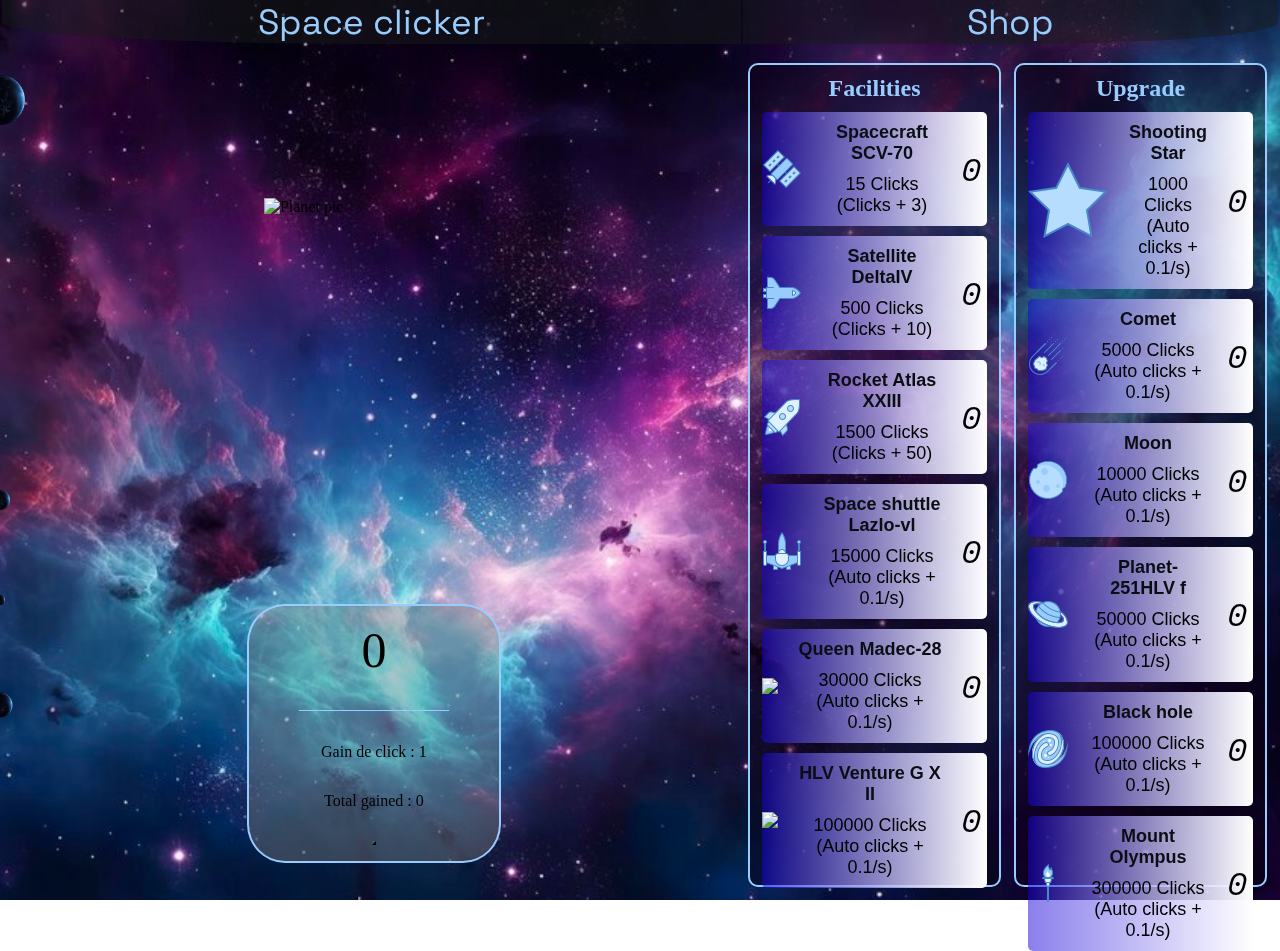
==== index.html @ 5573122a "Merge branch 'main' into gui" ====
<!DOCTYPE html>
<html lang="fr">

<head>
    <meta charset="UTF-8">
    <meta name="viewport" content="width=device-width, initial-scale=1.0">
    <link rel="stylesheet" href="src/styles.css">
    <script src="https://code.jquery.com/jquery-3.7.1.js"
        integrity="sha256-eKhayi8LEQwp4NKxN+CfCh+3qOVUtJn3QNZ0TciWLP4=" crossorigin="anonymous"></script>
    <script src="src/script.js"></script>
    <link rel="preconnect" href="https://fonts.googleapis.com">
    <link rel="preconnect" href="https://fonts.gstatic.com" crossorigin>
    <link href="https://fonts.googleapis.com/css2?family=Tilt+Neon&display=swap" rel="stylesheet">
    <link rel="preconnect" href="https://fonts.googleapis.com">
    <link rel="preconnect" href="https://fonts.gstatic.com" crossorigin>
    <link href="https://fonts.googleapis.com/css2?family=Space+Grotesk:wght@300..700&display=swap" rel="stylesheet">
    <link
        href="https://fonts.googleapis.com/css2?family=Jersey+15&family=Space+Mono:ital,wght@0,400;0,700;1,400;1,700&display=swap"
        rel="stylesheet">

    <title>Clicker</title>
</head>

<body>
    <header>
        <div id="title_rect">
            <p id="title">Space clicker</p>
        </div>
        <div id="shop_rect">
            <p id="shop">Shop</p>
        </div>
    </header>
    <main>
        <!-- BACK -->
        <article class="article-back">
            <img src="image/planet2.png" alt="planet" class="planet2">
            <img src="image/planet2.png" alt="planet" class="planet3">
            <img src="image/planet2.png" alt="planet" class="planet4">
            <img src="image/planet2.png" alt="planet" class="planet5">
        </article>

        <article class="article-front">

        <!-- FRONT -->
        <section class="click">

            <!-- Main Planet section-->
            <div id="div-planet">
                <div id="div-animation">
                    <img src="/image/planet11.gif" alt="Planet pic" id="clicker">
                </div>
            </div>

            <!-- Click section-->
            <div id="rect-click">
                <p id="clickCount">0</p>
                <hr>
                <p id="perClick">Gain de click : 1</p>
                <p id="totalClick">Total gained : 0</p>
                <button class="button" onclick="clearGameData()"></button>
            </div>
        </section>

            <!-- Facilities -->
            <section class="facilities" id="facilities">
            </section>

            <!-- Upgrade -->
            <section class="upgrade" id="upgrade">
            </section>


        </article>
    </main>
</body>

</html>
---- src/styles.css ----
/***** GENERAL *****/


* {
    margin: 0;
    padding: 0;
}

body {
    display: flex;
    flex-direction: row;
    height: 100vh;
    background-repeat: no-repeat;
    background-size: cover;
    background-position: center;
    background-image: url('/image/background.jpg');
    background-size: cover;
}

hr {
    width: 60%;
   background-color: rgb(152, 204, 253); 
   border: none;
   height: 1px;
}


header {
    display: flex;
    align-items: center;
    width: 100%;
    position: fixed;
    font-family: "Space Grotesk", sans-serif;
}

#title_rect {
    margin: 0 1px 0 2px;
    background-color:rgba(24, 25, 26, 0.5);
    border-radius: 0 0 0 50%;
    width: 58%;
}

#title {
    text-align: center;
    color: rgb(152, 204, 253); 
    font-size: 35px;
}

#shop_rect {
    margin: 0 2px 0 1px;
    background-color:rgba(24, 25, 26, 0.5);
    border-radius: 0 0 50% 0;
    width: 42%;
}

#shop {
    text-align: center;
    color: rgb(152, 204, 253); 
    font-size: 35px;
    border-radius: 0 0 10% 10%;
}

main {
    margin-top: 50px;
    display: flex;
    flex: 1;
}

/***** MAIN PLANET & CLICK *****/

/*** Planet Section ***/

.click {
    width: 60%;
    display: flex;
    flex-direction: column;
    align-items: center;
}

.rect-click p {
    margin: 0px;
}

#clickCount {
    font-size: 50px;
    margin: 0
}

#rect-click {
    display: flex;
    flex-direction: column;
    width: 250px;
    height: 30%;
    background-color: rgba(128, 128, 128, 0.4);
    align-items: center;
    justify-content: space-around;
    margin: 5%;
    border-radius: 15%;
    border: 2px solid rgb(152, 204, 253); 

}

/*** Click Section ***/

#div-planet {
    display: flex;
    flex: 1;
    height: 60%;
    align-items: center;
}

/***** FACILITIES & UPGRADE *****/

/* Facilities */

button {
    background-color: transparent;
}

.BonusTitle {
    color: rgb(152, 204, 253);
    margin-top: 10px;
}

.facilities,
.upgrade {
    border: 2px solid rgb(152, 204, 253);
    background-color: rgba(10, 0, 19, 0.5);
    display: flex;
    flex-direction: column;
    align-items: center;
    width: 20%;
    margin: 1% 1% 1% 0;
    border-radius: 10px;
}

.facilities button,
.upgrade button {
    border: none;
    padding: 10px 20px;
    font-size: 16px;
    font-size: 18px;
    width: 100%
}


.F-title{
    font-weight: 600;
    color: rgb(10, 14, 19); ;
    align-items: center;
    margin-bottom: 10px;
}

.buttonclicked {
    margin-right: 5px;
}

.div_button {
    font-size: 32px;
    font-family: "Space Mono", monospace;
    font-weight: 400;
    font-style: italic;
    display: flex;
    flex-direction: row-reverse;
    align-items: center;
    border-radius: 5px;
    background: linear-gradient(to right, rgba(22, 0, 217, 0.5), rgba(255, 255, 255, 1));
    margin:10px 0 0;
    cursor: pointer;
    width: 90%;

}

#clicker {
    width: 220px;
    height: 220px;
    cursor: pointer;
    position: absolute;
    top: 50%;
    left: 50%;
    transform: translate(-50%, -50%);
}

/***** ANIMATION *****/

.article-back {
    position: absolute;
    z-index: 1;
    width: 100;
}

.article-front {
    z-index: 2;
    display: flex;
    flex-direction: row;
    width: 100%;
}


/* Main Planet */

#div-animation {
    position: relative;
    width: 200px;
    height: 200px;
}

/* Background planets */

.planet2,
.planet3,
.planet4,
.planet5 {
    position: absolute;
    top: 80%;
    left: 50%;
    transform: translate(-50%, -50%);
}

.planet2 {
    margin-top: 50px;
    width: 50px;
    height: auto;
    animation: slideLeft 20s linear infinite;
}

.planet3 {
    margin-top: 550px;
    width: 10px;
    height: auto;
    animation: slideLeft 100s linear infinite;
}

.planet4 {
    margin-top: 655px;
    width: 25px;
    height: auto;
    animation: slideLeft 55s linear infinite;
}

.planet5 {
    margin-top: 450px;
    width: 20px;
    height: auto;
    animation: slideRight 100s linear infinite;
}


@keyframes slideLeft {
    0% {
        top: 100%;
        /* Début de l'animation, à droite de la fenêtre */
    }

    100% {
        left: calc(90vw + 100px);
        /* Fin de l'animation, déplacé tout à gauche */
    }
}


@keyframes slideRight {
    100% {
        left: -90%;
    }

    0% {
        left: calc(90vw + 100px);
    }
}
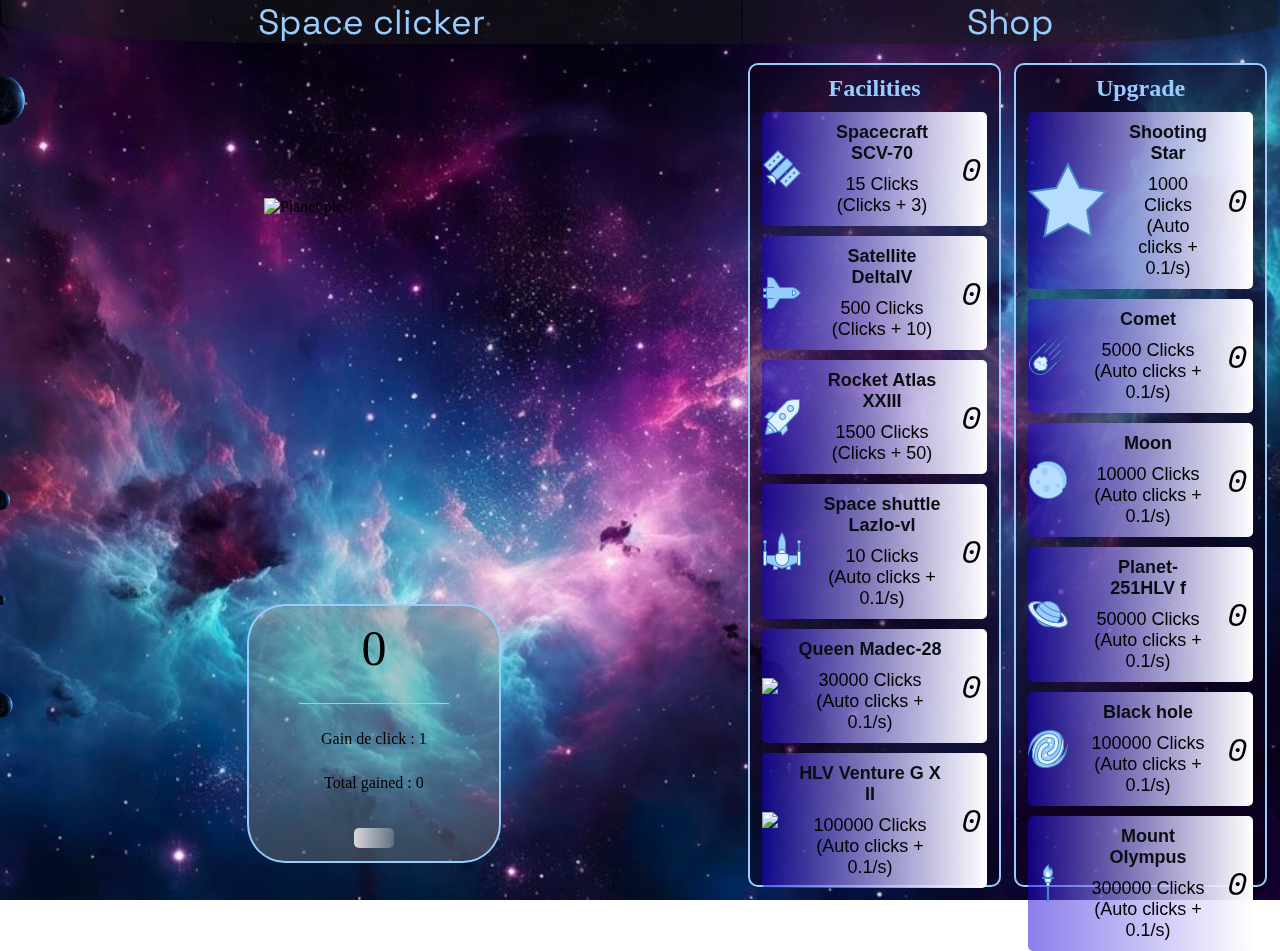
==== commit f9383c3b: "[Modifier] classe du bouton reset + clique automatique v1" ====
--- a/index.html
+++ b/index.html
@@ -57,7 +57,7 @@
                 <hr>
                 <p id="perClick">Gain de click : 1</p>
                 <p id="totalClick">Total gained : 0</p>
-                <button class="button" onclick="clearGameData()"></button>
+                <button class="button_reset" onclick="clearGameData()"></button>
             </div>
         </section>
 
--- a/src/styles.css
+++ b/src/styles.css
@@ -97,6 +97,15 @@
     margin: 5%;
     border-radius: 15%;
     border: 2px solid rgb(152, 204, 253); 
+}
+.button_reset{
+    background: linear-gradient(to right, rgba(255, 255, 255, 0.8), rgba(255, 255, 255, 0.2));
+    border: none;
+    border-radius: 5px;
+    padding: 10px 20px;
+    font-size: 16px;
+    margin: 10px 10px 0 10px;
+    cursor: pointer;
 
 }
 
@@ -116,6 +125,7 @@
 button {
     background-color: transparent;
 }
+
 
 .BonusTitle {
     color: rgb(152, 204, 253);
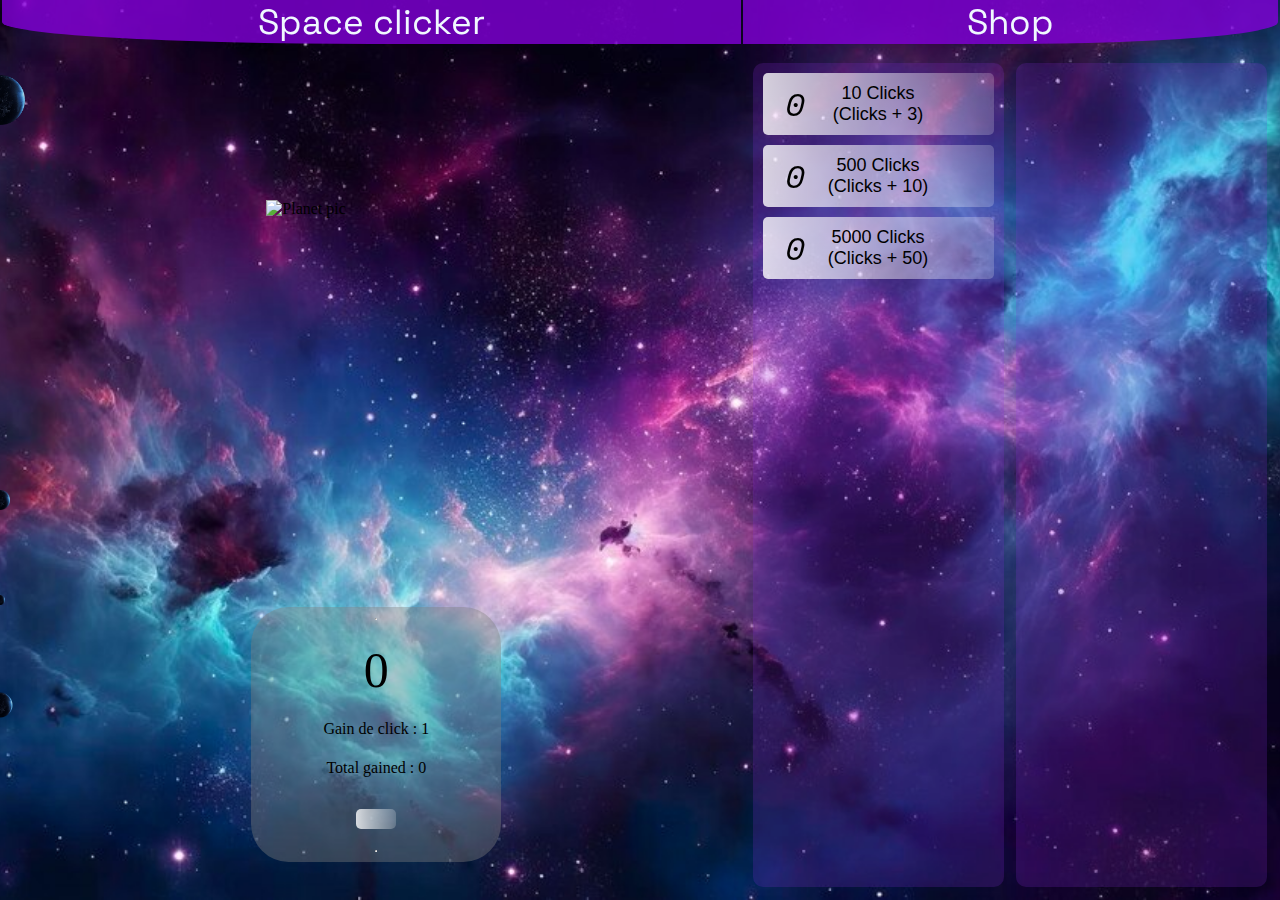
==== commit 71707b1a: "[Ajouter] Element hover bouton" ====
--- a/index.html
+++ b/index.html
@@ -8,9 +8,6 @@
     <script src="https://code.jquery.com/jquery-3.7.1.js"
         integrity="sha256-eKhayi8LEQwp4NKxN+CfCh+3qOVUtJn3QNZ0TciWLP4=" crossorigin="anonymous"></script>
     <script src="src/script.js"></script>
-    <link rel="preconnect" href="https://fonts.googleapis.com">
-    <link rel="preconnect" href="https://fonts.gstatic.com" crossorigin>
-    <link href="https://fonts.googleapis.com/css2?family=Tilt+Neon&display=swap" rel="stylesheet">
     <link rel="preconnect" href="https://fonts.googleapis.com">
     <link rel="preconnect" href="https://fonts.gstatic.com" crossorigin>
     <link href="https://fonts.googleapis.com/css2?family=Space+Grotesk:wght@300..700&display=swap" rel="stylesheet">
@@ -53,23 +50,22 @@
 
             <!-- Click section-->
             <div id="rect-click">
+                <hr>
                 <p id="clickCount">0</p>
-                <hr>
                 <p id="perClick">Gain de click : 1</p>
                 <p id="totalClick">Total gained : 0</p>
-                <button class="button_reset" onclick="clearGameData()"></button>
+                <button class="button" onclick="clearGameData()"></button>
+                <hr>
             </div>
         </section>
 
-            <!-- Facilities -->
-            <section class="facilities" id="facilities">
-            </section>
+        <!-- Facilities -->
+        <section class="facilities" id="facilities">
+        </section>
 
-            <!-- Upgrade -->
-            <section class="upgrade" id="upgrade">
-            </section>
-
-
+        <!-- Upgrade -->
+        <section class="upgrade" id="upgrade">
+        </section>
         </article>
     </main>
 </body>
--- a/src/styles.css
+++ b/src/styles.css
@@ -1,6 +1,4 @@
 /***** GENERAL *****/
-
-
 * {
     margin: 0;
     padding: 0;
@@ -17,14 +15,6 @@
     background-size: cover;
 }
 
-hr {
-    width: 60%;
-   background-color: rgb(152, 204, 253); 
-   border: none;
-   height: 1px;
-}
-
-
 header {
     display: flex;
     align-items: center;
@@ -35,27 +25,27 @@
 
 #title_rect {
     margin: 0 1px 0 2px;
-    background-color:rgba(24, 25, 26, 0.5);
+    background-color: rgba(130, 0, 217, 0.8);
     border-radius: 0 0 0 50%;
     width: 58%;
 }
 
 #title {
     text-align: center;
-    color: rgb(152, 204, 253); 
+    color: aliceblue;
     font-size: 35px;
 }
 
 #shop_rect {
     margin: 0 2px 0 1px;
-    background-color:rgba(24, 25, 26, 0.5);
+    background-color: rgba(130, 0, 217, 0.8);
     border-radius: 0 0 50% 0;
     width: 42%;
 }
 
 #shop {
     text-align: center;
-    color: rgb(152, 204, 253); 
+    color: aliceblue;
     font-size: 35px;
     border-radius: 0 0 10% 10%;
 }
@@ -96,9 +86,31 @@
     justify-content: space-around;
     margin: 5%;
     border-radius: 15%;
-    border: 2px solid rgb(152, 204, 253); 
-}
-.button_reset{
+}
+
+/*** Click Section ***/
+
+#div-planet {
+    display: flex;
+    flex: 1;
+    height: 60%;
+    align-items: center;
+}
+
+/***** facilities & UPGRADE *****/
+
+.facilities,
+.upgrade {
+    background-color: rgba(138, 43, 226, 0.2);
+    display: flex;
+    flex-direction: column;
+    width: 20%;
+    margin: 1% 1% 1% 0;
+    border-radius: 10px;
+}
+
+.facilities button,
+.upgrade button {
     background: linear-gradient(to right, rgba(255, 255, 255, 0.8), rgba(255, 255, 255, 0.2));
     border: none;
     border-radius: 5px;
@@ -106,63 +118,32 @@
     font-size: 16px;
     margin: 10px 10px 0 10px;
     cursor: pointer;
-
-}
-
-/*** Click Section ***/
-
-#div-planet {
-    display: flex;
-    flex: 1;
-    height: 60%;
-    align-items: center;
-}
-
-/***** FACILITIES & UPGRADE *****/
-
-/* Facilities */
-
-button {
-    background-color: transparent;
-}
-
-
-.BonusTitle {
-    color: rgb(152, 204, 253);
-    margin-top: 10px;
-}
-
-.facilities,
-.upgrade {
-    border: 2px solid rgb(152, 204, 253);
-    background-color: rgba(10, 0, 19, 0.5);
-    display: flex;
-    flex-direction: column;
-    align-items: center;
-    width: 20%;
-    margin: 1% 1% 1% 0;
-    border-radius: 10px;
-}
-
-.facilities button,
-.upgrade button {
-    border: none;
-    padding: 10px 20px;
-    font-size: 16px;
     font-size: 18px;
     width: 100%
 }
 
-
-.F-title{
-    font-weight: 600;
-    color: rgb(10, 14, 19); ;
-    align-items: center;
-    margin-bottom: 10px;
-}
+.info {
+    position: absolute;
+    display: flex;
+    align-items: center;
+    justify-content: center;
+    right: 323px;
+    top: 80px;
+    height: 60px;
+    width: 100px;
+    text-align: center;
+    background: linear-gradient(to left, rgba(255, 255, 255, 0.8), rgba(255, 255, 255, 0.2));
+    border: none;
+    border-radius: 5px;
+    display: none;
+}
+
 
 .buttonclicked {
-    margin-right: 5px;
+    position: fixed;
+    z-index: 1;
+    right: 37%;
+    margin-top: 10px;
 }
 
 .div_button {
@@ -171,14 +152,22 @@
     font-weight: 400;
     font-style: italic;
     display: flex;
-    flex-direction: row-reverse;
-    align-items: center;
+    align-items: center;
+}
+
+
+.button {
+    background: linear-gradient(to right, rgba(255, 255, 255, 0.8), rgba(255, 255, 255, 0.2));
+    border: none;
     border-radius: 5px;
-    background: linear-gradient(to right, rgba(22, 0, 217, 0.5), rgba(255, 255, 255, 1));
-    margin:10px 0 0;
+    padding: 10px 20px;
+    font-size: 16px;
+    margin: 10px 10px 0 10px;
     cursor: pointer;
-    width: 90%;
-
+}
+
+.button:hover .info{
+    display: block;
 }
 
 #clicker {
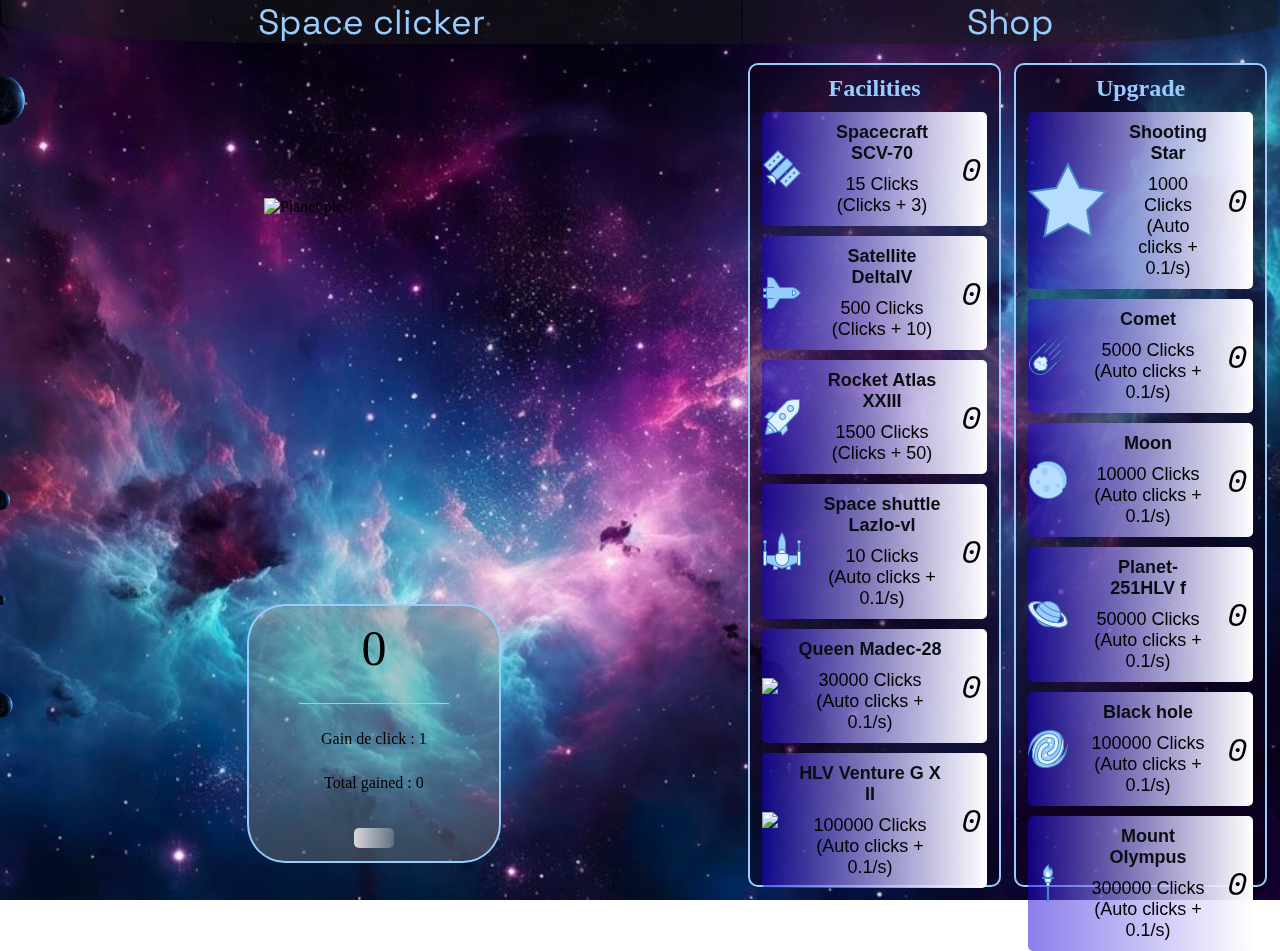
==== commit d520bb45: "Merge branch 'main' into upgrade" ====
--- a/index.html
+++ b/index.html
@@ -8,6 +8,9 @@
     <script src="https://code.jquery.com/jquery-3.7.1.js"
         integrity="sha256-eKhayi8LEQwp4NKxN+CfCh+3qOVUtJn3QNZ0TciWLP4=" crossorigin="anonymous"></script>
     <script src="src/script.js"></script>
+    <link rel="preconnect" href="https://fonts.googleapis.com">
+    <link rel="preconnect" href="https://fonts.gstatic.com" crossorigin>
+    <link href="https://fonts.googleapis.com/css2?family=Tilt+Neon&display=swap" rel="stylesheet">
     <link rel="preconnect" href="https://fonts.googleapis.com">
     <link rel="preconnect" href="https://fonts.gstatic.com" crossorigin>
     <link href="https://fonts.googleapis.com/css2?family=Space+Grotesk:wght@300..700&display=swap" rel="stylesheet">
@@ -50,12 +53,11 @@
 
             <!-- Click section-->
             <div id="rect-click">
+                <p id="clickCount">0</p>
                 <hr>
-                <p id="clickCount">0</p>
                 <p id="perClick">Gain de click : 1</p>
                 <p id="totalClick">Total gained : 0</p>
-                <button class="button" onclick="clearGameData()"></button>
-                <hr>
+                <button class="button_reset" onclick="clearGameData()"></button>
             </div>
         </section>
 
@@ -63,9 +65,11 @@
         <section class="facilities" id="facilities">
         </section>
 
-        <!-- Upgrade -->
-        <section class="upgrade" id="upgrade">
-        </section>
+            <!-- Upgrade -->
+            <section class="upgrade" id="upgrade">
+            </section>
+
+
         </article>
     </main>
 </body>
--- a/src/styles.css
+++ b/src/styles.css
@@ -1,4 +1,6 @@
 /***** GENERAL *****/
+
+
 * {
     margin: 0;
     padding: 0;
@@ -15,6 +17,14 @@
     background-size: cover;
 }
 
+hr {
+    width: 60%;
+   background-color: rgb(152, 204, 253); 
+   border: none;
+   height: 1px;
+}
+
+
 header {
     display: flex;
     align-items: center;
@@ -25,27 +35,27 @@
 
 #title_rect {
     margin: 0 1px 0 2px;
-    background-color: rgba(130, 0, 217, 0.8);
+    background-color:rgba(24, 25, 26, 0.5);
     border-radius: 0 0 0 50%;
     width: 58%;
 }
 
 #title {
     text-align: center;
-    color: aliceblue;
+    color: rgb(152, 204, 253); 
     font-size: 35px;
 }
 
 #shop_rect {
     margin: 0 2px 0 1px;
-    background-color: rgba(130, 0, 217, 0.8);
+    background-color:rgba(24, 25, 26, 0.5);
     border-radius: 0 0 50% 0;
     width: 42%;
 }
 
 #shop {
     text-align: center;
-    color: aliceblue;
+    color: rgb(152, 204, 253); 
     font-size: 35px;
     border-radius: 0 0 10% 10%;
 }
@@ -86,31 +96,9 @@
     justify-content: space-around;
     margin: 5%;
     border-radius: 15%;
-}
-
-/*** Click Section ***/
-
-#div-planet {
-    display: flex;
-    flex: 1;
-    height: 60%;
-    align-items: center;
-}
-
-/***** facilities & UPGRADE *****/
-
-.facilities,
-.upgrade {
-    background-color: rgba(138, 43, 226, 0.2);
-    display: flex;
-    flex-direction: column;
-    width: 20%;
-    margin: 1% 1% 1% 0;
-    border-radius: 10px;
-}
-
-.facilities button,
-.upgrade button {
+    border: 2px solid rgb(152, 204, 253); 
+}
+.button_reset{
     background: linear-gradient(to right, rgba(255, 255, 255, 0.8), rgba(255, 255, 255, 0.2));
     border: none;
     border-radius: 5px;
@@ -118,32 +106,63 @@
     font-size: 16px;
     margin: 10px 10px 0 10px;
     cursor: pointer;
+
+}
+
+/*** Click Section ***/
+
+#div-planet {
+    display: flex;
+    flex: 1;
+    height: 60%;
+    align-items: center;
+}
+
+/***** FACILITIES & UPGRADE *****/
+
+/* Facilities */
+
+button {
+    background-color: transparent;
+}
+
+
+.BonusTitle {
+    color: rgb(152, 204, 253);
+    margin-top: 10px;
+}
+
+.facilities,
+.upgrade {
+    border: 2px solid rgb(152, 204, 253);
+    background-color: rgba(10, 0, 19, 0.5);
+    display: flex;
+    flex-direction: column;
+    align-items: center;
+    width: 20%;
+    margin: 1% 1% 1% 0;
+    border-radius: 10px;
+}
+
+.facilities button,
+.upgrade button {
+    border: none;
+    padding: 10px 20px;
+    font-size: 16px;
     font-size: 18px;
     width: 100%
 }
 
-.info {
-    position: absolute;
-    display: flex;
-    align-items: center;
-    justify-content: center;
-    right: 323px;
-    top: 80px;
-    height: 60px;
-    width: 100px;
-    text-align: center;
-    background: linear-gradient(to left, rgba(255, 255, 255, 0.8), rgba(255, 255, 255, 0.2));
-    border: none;
-    border-radius: 5px;
-    display: none;
-}
-
+
+.F-title{
+    font-weight: 600;
+    color: rgb(10, 14, 19); ;
+    align-items: center;
+    margin-bottom: 10px;
+}
 
 .buttonclicked {
-    position: fixed;
-    z-index: 1;
-    right: 37%;
-    margin-top: 10px;
+    margin-right: 5px;
 }
 
 .div_button {
@@ -152,18 +171,13 @@
     font-weight: 400;
     font-style: italic;
     display: flex;
-    align-items: center;
-}
-
-
-.button {
-    background: linear-gradient(to right, rgba(255, 255, 255, 0.8), rgba(255, 255, 255, 0.2));
-    border: none;
+    flex-direction: row-reverse;
+    align-items: center;
     border-radius: 5px;
-    padding: 10px 20px;
-    font-size: 16px;
-    margin: 10px 10px 0 10px;
+    background: linear-gradient(to right, rgba(22, 0, 217, 0.5), rgba(255, 255, 255, 1));
+    margin:10px 0 0;
     cursor: pointer;
+    width: 90%;
 }
 
 .button:hover .info{
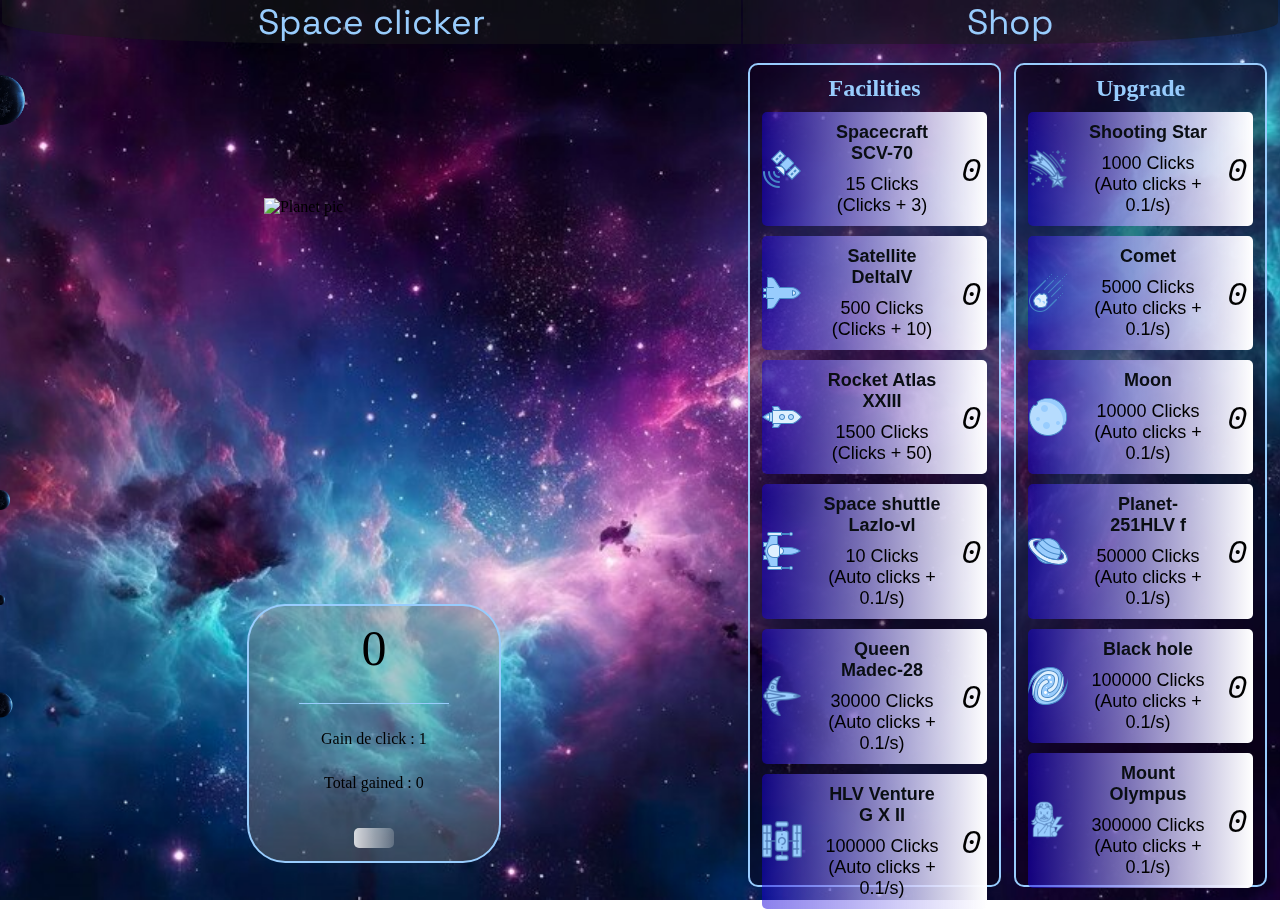
==== commit b5fe3e3c: "Merge branch 'main' into gui" ====
--- a/index.html
+++ b/index.html
@@ -61,9 +61,9 @@
             </div>
         </section>
 
-        <!-- Facilities -->
-        <section class="facilities" id="facilities">
-        </section>
+            <!-- Facilities -->
+            <section class="facilities" id="facilities">
+            </section>
 
             <!-- Upgrade -->
             <section class="upgrade" id="upgrade">
--- a/src/styles.css
+++ b/src/styles.css
@@ -178,10 +178,7 @@
     margin:10px 0 0;
     cursor: pointer;
     width: 90%;
-}
-
-.button:hover .info{
-    display: block;
+
 }
 
 #clicker {
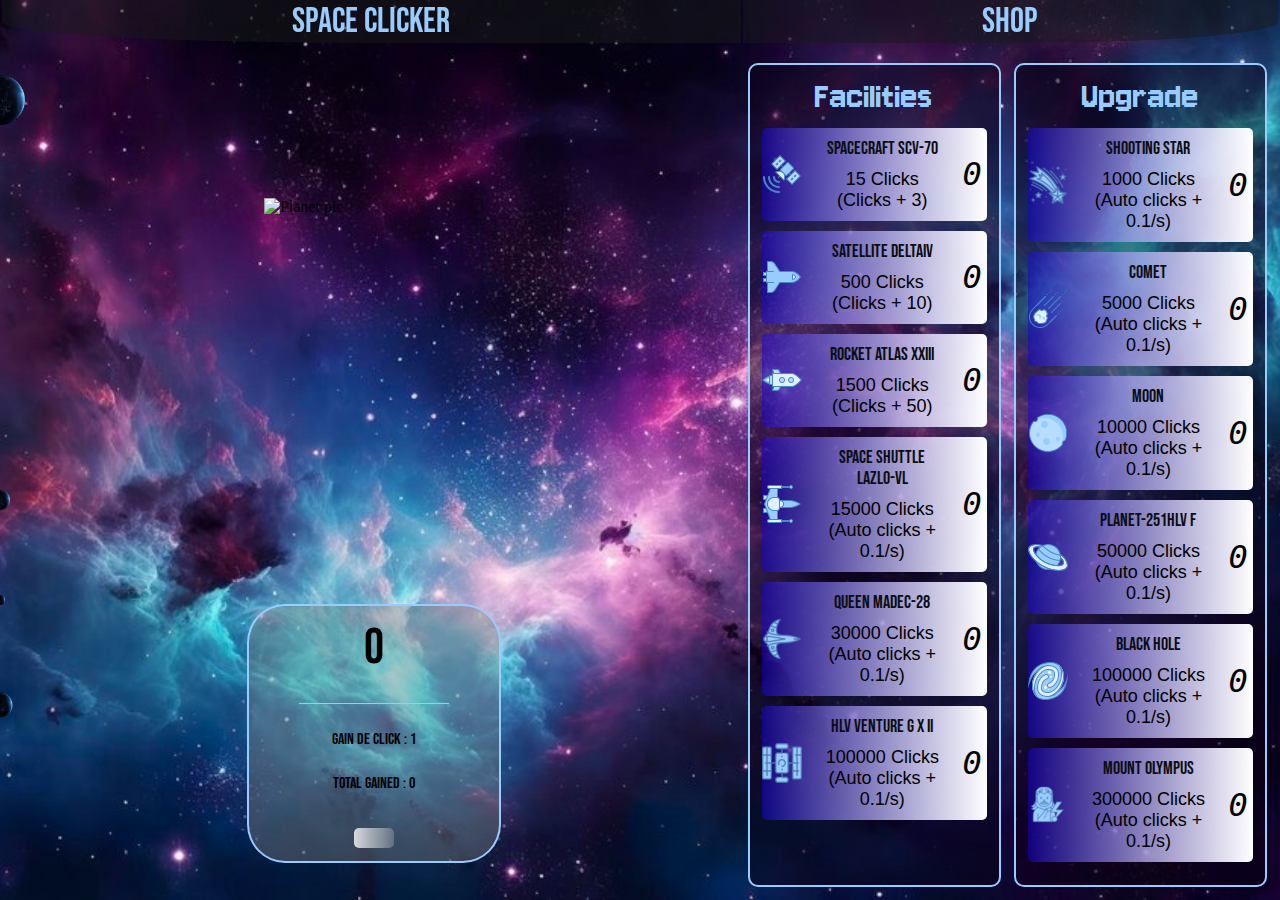
==== commit 25689c07: "[Ajouter] la police" ====
--- a/index.html
+++ b/index.html
@@ -8,15 +8,10 @@
     <script src="https://code.jquery.com/jquery-3.7.1.js"
         integrity="sha256-eKhayi8LEQwp4NKxN+CfCh+3qOVUtJn3QNZ0TciWLP4=" crossorigin="anonymous"></script>
     <script src="src/script.js"></script>
+
     <link rel="preconnect" href="https://fonts.googleapis.com">
     <link rel="preconnect" href="https://fonts.gstatic.com" crossorigin>
-    <link href="https://fonts.googleapis.com/css2?family=Tilt+Neon&display=swap" rel="stylesheet">
-    <link rel="preconnect" href="https://fonts.googleapis.com">
-    <link rel="preconnect" href="https://fonts.gstatic.com" crossorigin>
-    <link href="https://fonts.googleapis.com/css2?family=Space+Grotesk:wght@300..700&display=swap" rel="stylesheet">
-    <link
-        href="https://fonts.googleapis.com/css2?family=Jersey+15&family=Space+Mono:ital,wght@0,400;0,700;1,400;1,700&display=swap"
-        rel="stylesheet">
+    <link href="https://fonts.googleapis.com/css2?family=Bebas+Neue&family=Jersey+10&display=swap" rel="stylesheet">
 
     <title>Clicker</title>
 </head>
--- a/src/styles.css
+++ b/src/styles.css
@@ -15,7 +15,9 @@
     background-position: center;
     background-image: url('/image/background.jpg');
     background-size: cover;
-}
+
+}
+
 
 hr {
     width: 60%;
@@ -30,7 +32,9 @@
     align-items: center;
     width: 100%;
     position: fixed;
-    font-family: "Space Grotesk", sans-serif;
+    font-family: "Bebas Neue", sans-serif;
+    font-weight: 400;
+    font-style: normal;
 }
 
 #title_rect {
@@ -83,7 +87,15 @@
 
 #clickCount {
     font-size: 50px;
-    margin: 0
+    margin: 0;
+    font-family: "Bebas Neue", sans-serif;
+
+}
+
+#totalClick, #perClick{
+    font-family: "Bebas Neue", sans-serif;
+    font-weight: 400;
+    font-style: normal;
 }
 
 #rect-click {
@@ -130,6 +142,10 @@
 .BonusTitle {
     color: rgb(152, 204, 253);
     margin-top: 10px;
+    font-family: "Jersey 10", sans-serif;
+    font-weight: 400;
+    font-style: normal;
+    font-size: 40px;
 }
 
 .facilities,
@@ -159,6 +175,9 @@
     color: rgb(10, 14, 19); ;
     align-items: center;
     margin-bottom: 10px;
+    font-family: "Bebas Neue", sans-serif;
+    font-weight: 400;
+    font-style: normal;
 }
 
 .buttonclicked {
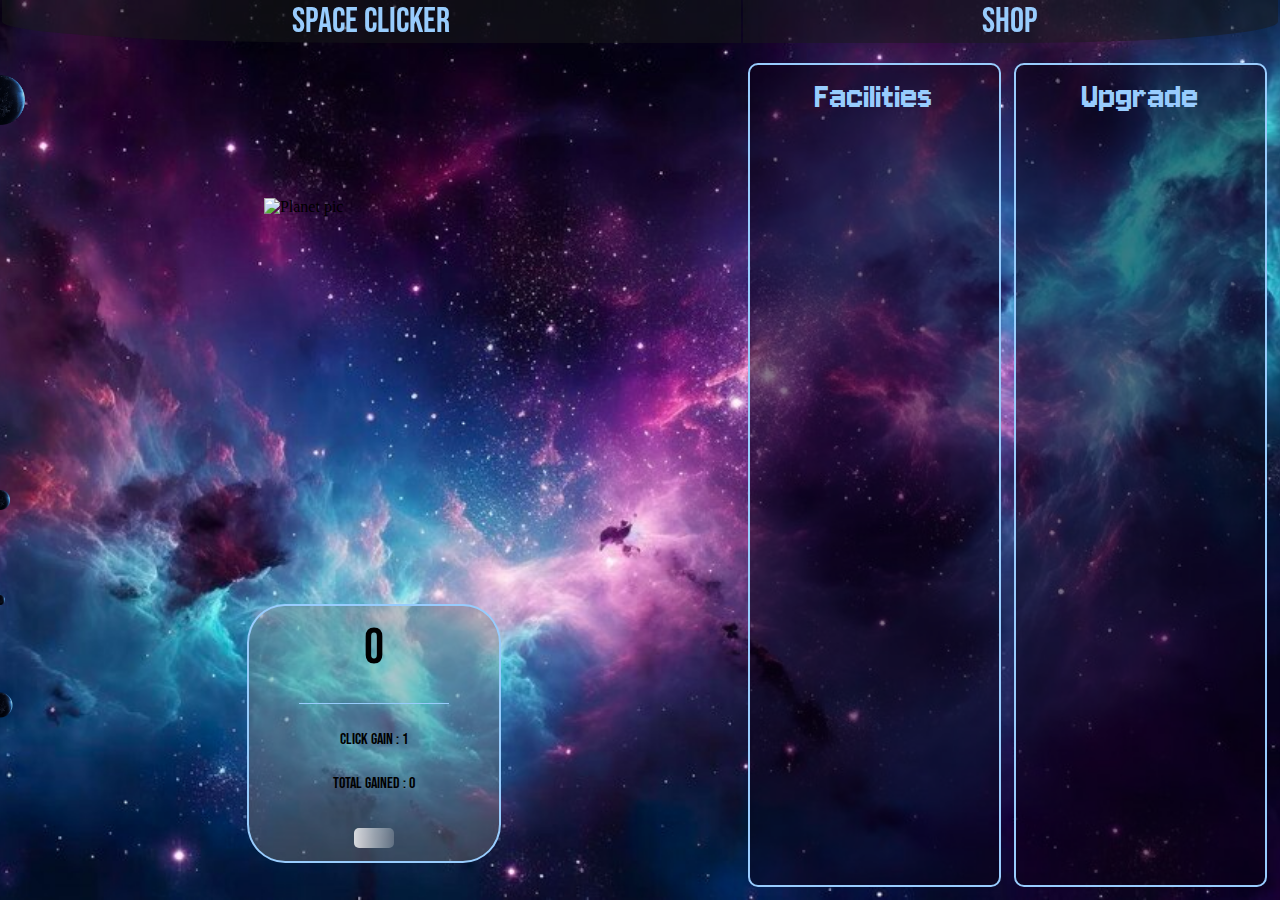
==== commit 8f253e9b: "[Afficher] les bonus un par un" ====
--- a/index.html
+++ b/index.html
@@ -50,7 +50,7 @@
             <div id="rect-click">
                 <p id="clickCount">0</p>
                 <hr>
-                <p id="perClick">Gain de click : 1</p>
+                <p id="perClick">Click Gain : 1</p>
                 <p id="totalClick">Total gained : 0</p>
                 <button class="button_reset" onclick="clearGameData()"></button>
             </div>
--- a/src/styles.css
+++ b/src/styles.css
@@ -97,6 +97,13 @@
     font-weight: 400;
     font-style: normal;
 }
+
+.click-desc{
+    font-family: "Bebas Neue", sans-serif;
+    font-weight: 400;
+    font-style: normal;
+}
+
 
 #rect-click {
     display: flex;
@@ -170,7 +177,7 @@
 }
 
 
-.F-title{
+.FU-title{
     font-weight: 600;
     color: rgb(10, 14, 19); ;
     align-items: center;
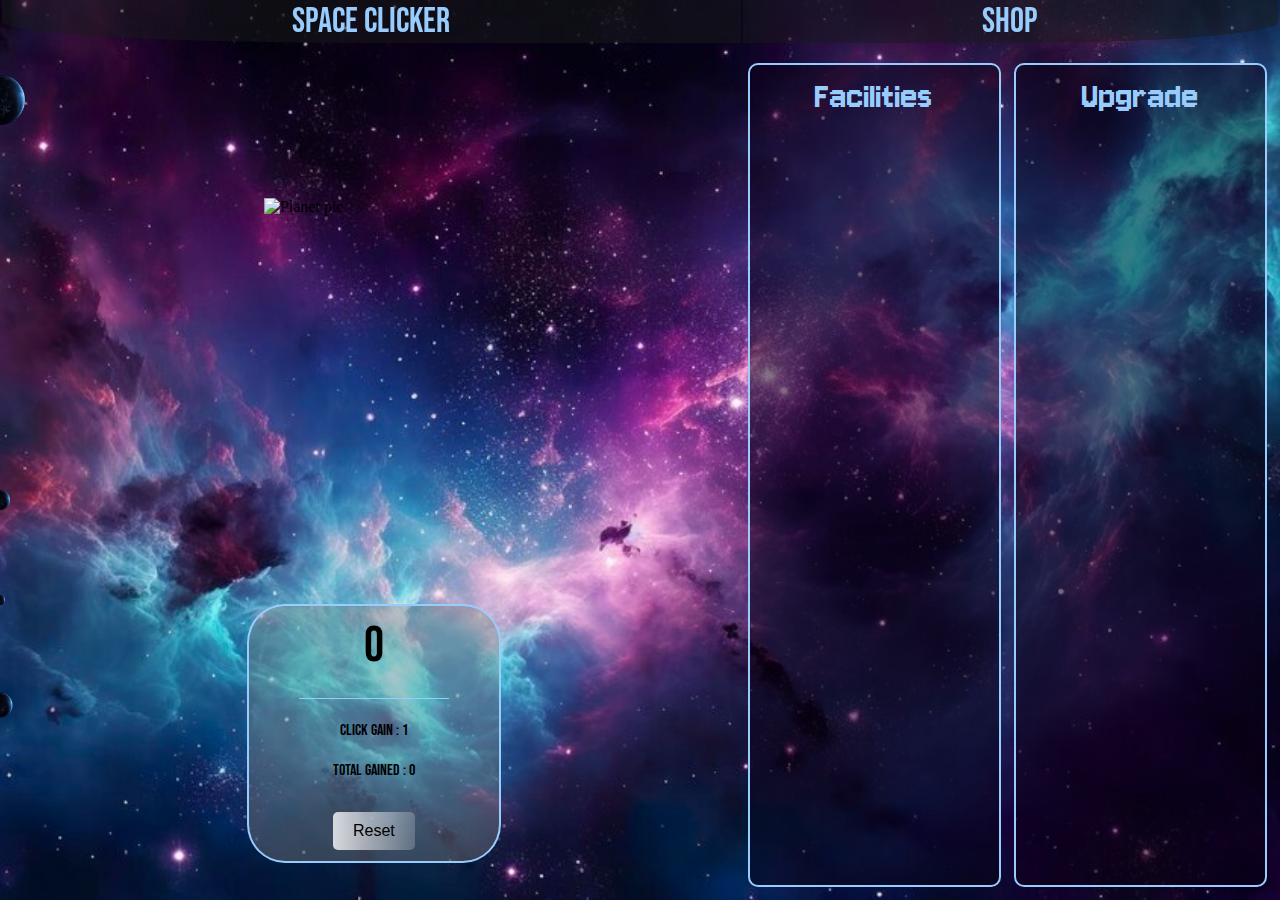
==== commit ce130cea: "[Ajouter] sauvegarde des multiplicateurs" ====
--- a/index.html
+++ b/index.html
@@ -52,7 +52,7 @@
                 <hr>
                 <p id="perClick">Click Gain : 1</p>
                 <p id="totalClick">Total gained : 0</p>
-                <button class="button_reset" onclick="clearGameData()"></button>
+                <button class="button_reset" onclick="clearGameData()">Reset</button>
             </div>
         </section>
 
--- a/src/styles.css
+++ b/src/styles.css
@@ -139,8 +139,6 @@
 
 /***** FACILITIES & UPGRADE *****/
 
-/* Facilities */
-
 button {
     background-color: transparent;
 }
@@ -170,7 +168,7 @@
 .facilities button,
 .upgrade button {
     border: none;
-    padding: 10px 20px;
+    padding: 10px 5px;
     font-size: 16px;
     font-size: 18px;
     width: 100%
@@ -181,14 +179,10 @@
     font-weight: 600;
     color: rgb(10, 14, 19); ;
     align-items: center;
-    margin-bottom: 10px;
-    font-family: "Bebas Neue", sans-serif;
-    font-weight: 400;
-    font-style: normal;
-}
-
-.buttonclicked {
-    margin-right: 5px;
+    margin-bottom: 3px;
+    font-family: "Bebas Neue", sans-serif;
+    font-weight: 400;
+    font-style: normal;
 }
 
 .div_button {
@@ -204,7 +198,11 @@
     margin:10px 0 0;
     cursor: pointer;
     width: 90%;
-
+    padding: 0 10px
+}
+
+.button:hover .info{
+    display: block;
 }
 
 #clicker {
